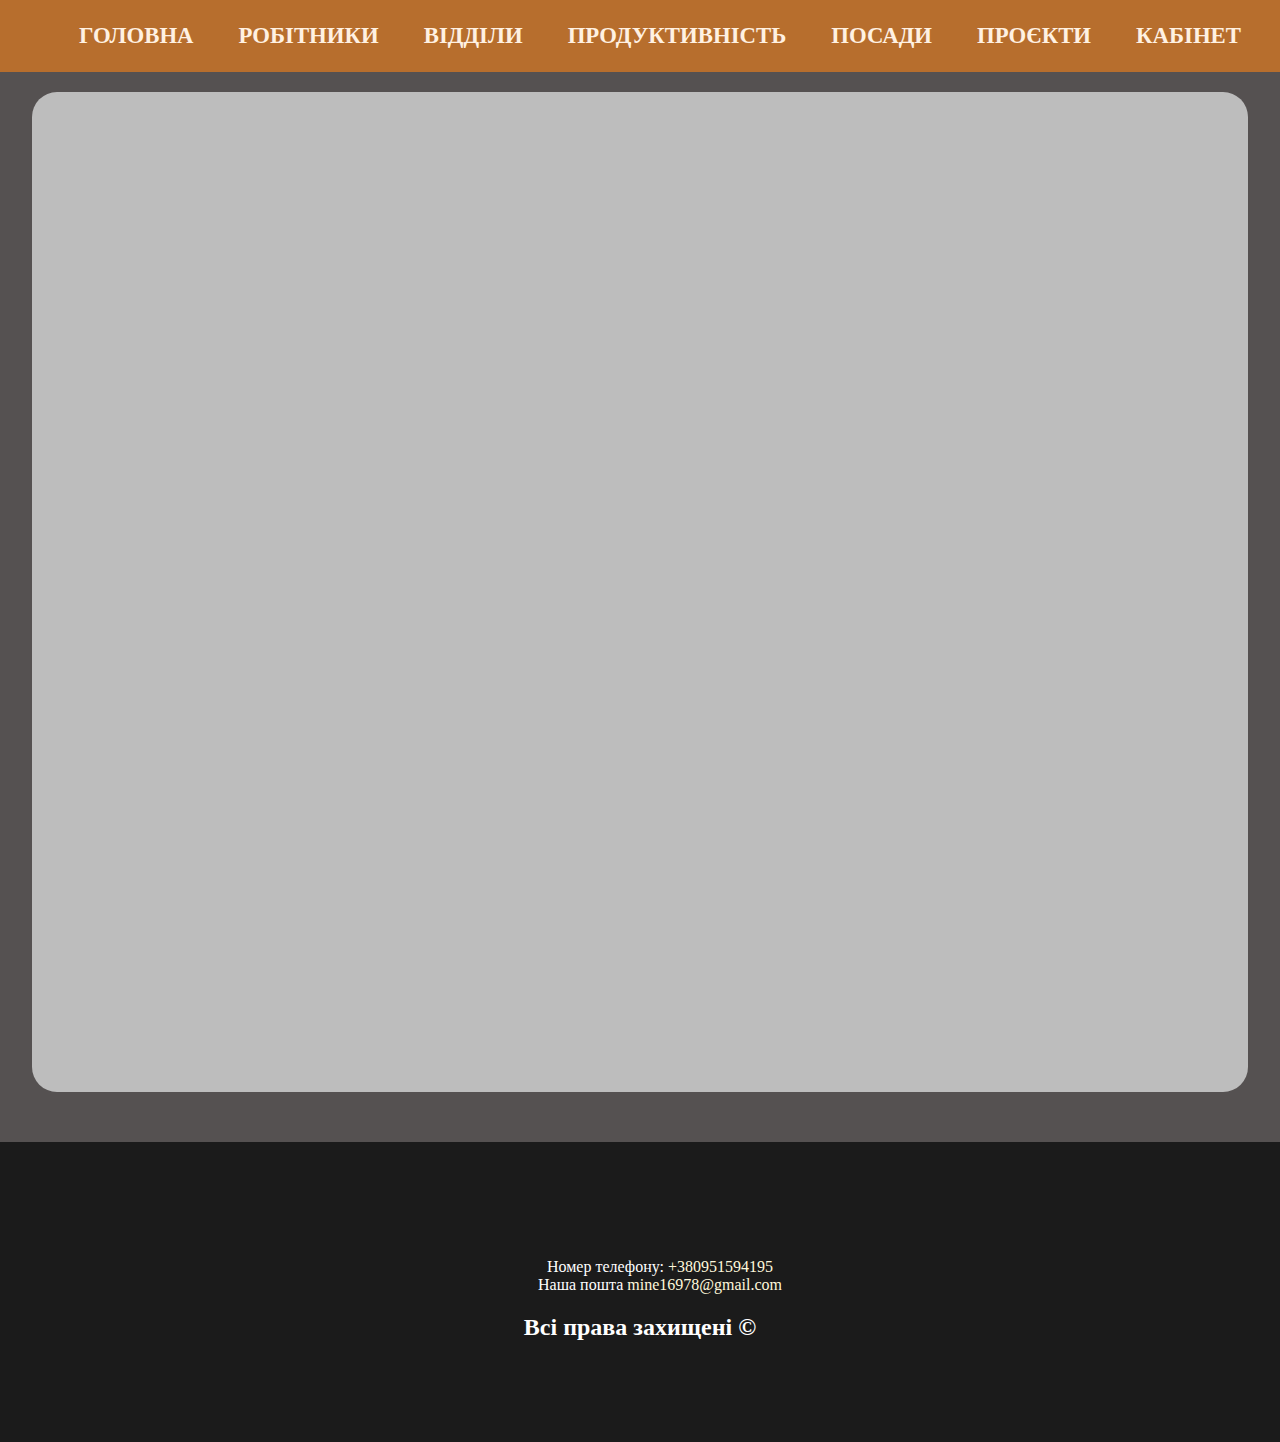
==== index.html @ 1bb66c83 "first commit" ====
<!DOCTYPE html>
<html lang="ua-UA">
<head>

    <meta charset="UTF-8">
    <meta name="viewport" content="width=device-width, initial-scale=1.0">

    <link rel="stylesheet" href="styles/main.css?v=1.0">

    <title>Облік кадрів</title>

</head>
<body>
    <section class="navigation">

        <button class="menu-toggle" id="menuToggle">☰</button>
        
        <div id="nav_tools">
            <ul class="nav_menu">
                <li><a href="/index.html">Головна</a></li>
                <li><a href="/employees.html">Робітники</a></li>
                <li><a href="/departments.html">Відділи</a></li>
                <li><a href="/performance.html">Продуктивність</a></li>
                <li><a href="/positions.html">Посади</a></li>
                <li><a href="/projects.html">Проєкти</a></li>
                <li><a href="/manager/manager.html">Кабінет</a></li>
            </ul>
        </div>
    </section>


    <section class = "wrapper">
        
    </section>


    <section>
        <footer>
            <ul>
				<li>Номер телефону: <a href="tel:+380951594195">+380951594195</a></li>
				<li>Наша пошта <a href="mailto:mine16978@gmail.com">mine16978@gmail.com</a></li>
			</ul>

            <h2>Всі права захищені &copy;</h2>
        </footer>
    </section>

    <script src="script/navigation.js?v=1.0"></script>
</body>
</html>
---- styles/main.css ----
* {

    --dark-grafit-color: #1b1b1b;
    --dark-grey-color: #555151;
    --light-grey-color: #9f9689;
    --brown-color: #623f2b;
    --orange-leather: #b76e2d;
    --light-color: #fff1e2;


    --main-bg-color: var(--dark-grey-color);
    --nav-bg-color: var(--orange-leather);
    --nav-color: #123;
    --nav-bgcolor-hover: var(--brown-color);
    --nav-a-color: var(--light-color);
    --nav-a-color-hover: var(--light-color);

    --wrapper-bg-color: #bdbdbd;


    --footer-bg-color: var(--dark-grafit-color);
    --footer-text-color: white;
    
    --footer-a-color: cornsilk;
    --footer-a-color-hover: darkred;

    transition: background-color 0.3s ease, color 0.3s ease;
}

html {
    scrollbar-width: thin;
    scrollbar-color: var(--brown-color) var(--dark-grafit-color) ;
}

/* Стилі для всього тіла */
body {
    margin: 0;
    padding: 0;
    background-color: var(--main-bg-color); /* Доданий фоновий колір */
    color: #333; /* Контрастний колір тексту */
}

a{
    text-decoration: none;
}

ul{
    list-style: none;
}
/* Стилі для меню */
.navigation {
    width: 100%;
    height: fit-content;
    display: flex;
    justify-content: center;
    align-items: center; 
    background-color: var(--nav-bg-color);
    font-size: 23px;
}

/* Список меню */
.nav_menu {
    display: flex;
    gap: 15px;
}

/* Посилання меню */
.nav_menu a {
    padding: 10px 15px;
    text-transform: uppercase;
    color: var(--nav-a-color);
    font-size: .99em;
    border-radius: 10px;
    font-weight: 600;
}

/* Стиль при наведенні */
.nav_menu a:hover {
    background-color: var(--nav-bgcolor-hover);
    color: var(--nav-a-color-hover);
}

.menu-toggle {
    display: none; /* Скрыто на больших экранах */
    background-color: transparent; /* Прозрачный фон */
    border: none; /* Без границ */
    font-size: 2em; /* Размер шрифта для кнопки */
    cursor: pointer; /* Указатель при наведении */
    color: #34495e; /* Цвет кнопки */
}

.wrapper{
    min-height: 1000px;
    width: 95%;
    margin: auto;
    background-color: var(--wrapper-bg-color);
    margin-top: 20px;
    margin-bottom: 20px;
    border-radius: 25px;
}

.filter{
    margin-left: 5%;
}

footer{
    background-color: var(--footer-bg-color);
    color: var(--footer-text-color);
    margin: 0;
    min-height: 200px;
    width: 100%;
    margin-top: 50px;
    padding-top: 100px;
    text-align: center;
}

footer a{
    color: var(--footer-a-color);
}
footer a:hover{
    color: var(--footer-a-color-hover);
    
}

@media (max-width: 767px) {
    .navigation{
        width: 100%;
    }
    .menu-toggle {
        display: block; /* Показывает кнопку для открытия меню на маленьких экранах */
        padding-right: 20px;
    }
}

@media(hover: hover){
    
    .main-nav a:hover {
        color: #718daa;
    }
    
    
}

@media(hover: none){
    .main-nav a:active {
        color: #718daa;
    }
    
    
}
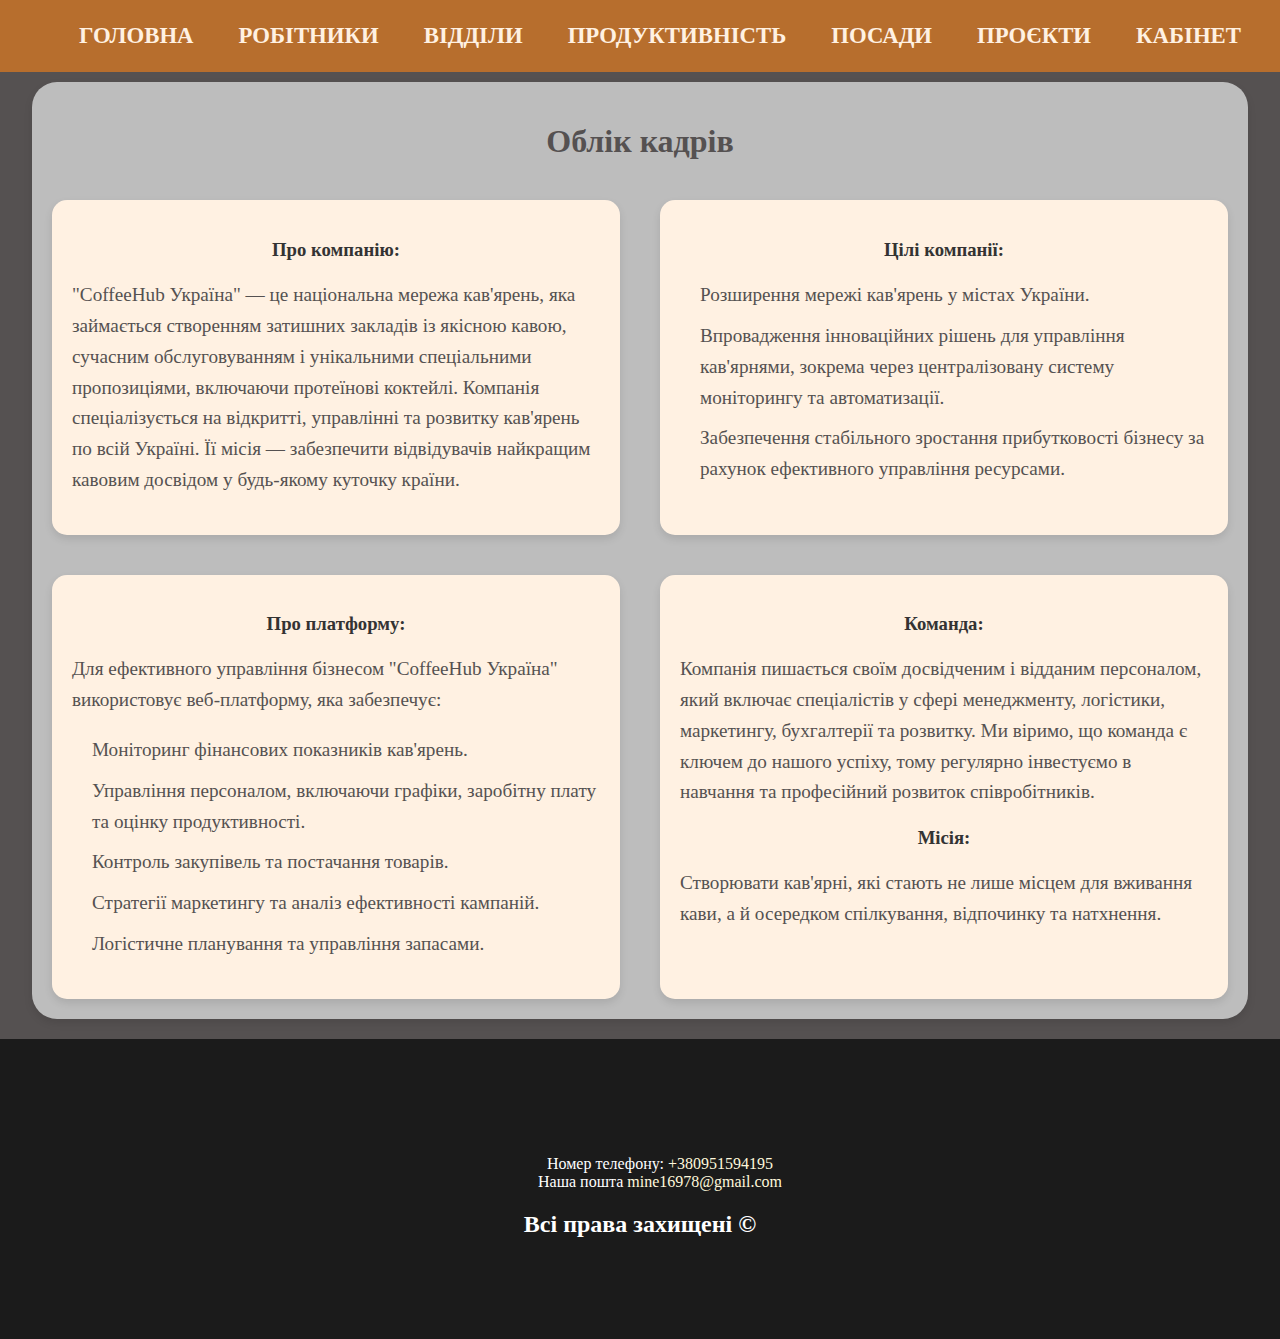
==== commit 7248fb5e: "index page uploaded" ====
--- a/index.html
+++ b/index.html
@@ -23,14 +23,51 @@
                 <li><a href="/performance.html">Продуктивність</a></li>
                 <li><a href="/positions.html">Посади</a></li>
                 <li><a href="/projects.html">Проєкти</a></li>
-                <li><a href="/manager/manager.html">Кабінет</a></li>
+                <li><a href="/manager/manager.php">Кабінет</a></li>
             </ul>
         </div>
     </section>
 
 
     <section class = "wrapper">
+        <h1 class="wrapper-title">Облік кадрів</h1> <!-- Перемещаем заголовок внутрь секции wrapper -->
+        <div class="main_screen_info">
+            
+            
+            <h3><strong>Про компанію:</strong></h3>
+            <p>"CoffeeHub Україна" — це національна мережа кав'ярень, яка займається створенням затишних закладів із якісною кавою, сучасним обслуговуванням і унікальними спеціальними пропозиціями, включаючи протеїнові коктейлі. Компанія спеціалізується на відкритті, управлінні та розвитку кав'ярень по всій Україні. Її місія — забезпечити відвідувачів найкращим кавовим досвідом у будь-якому куточку країни.</p>
         
+        </div>
+        
+        <div class="main_screen_info">
+            <h3><strong>Цілі компанії:</strong></h3>
+            <ul>
+                <li>Розширення мережі кав'ярень у містах України.</li>
+                <li>Впровадження інноваційних рішень для управління кав'ярнями, зокрема через централізовану систему моніторингу та автоматизації.</li>
+                <li>Забезпечення стабільного зростання прибутковості бізнесу за рахунок ефективного управління ресурсами.</li>
+            </ul>
+        </div>
+
+        <div class="main_screen_info">
+            <h3><strong>Про платформу:</strong></h3>
+            <p>Для ефективного управління бізнесом "CoffeeHub Україна" використовує веб-платформу, яка забезпечує:</p>
+            <ul>
+                <li>Моніторинг фінансових показників кав'ярень.</li>
+                <li>Управління персоналом, включаючи графіки, заробітну плату та оцінку продуктивності.</li>
+                <li>Контроль закупівель та постачання товарів.</li>
+                <li>Стратегії маркетингу та аналіз ефективності кампаній.</li>
+                <li>Логістичне планування та управління запасами.</li>
+            </ul>
+        </div>
+
+        <div class="main_screen_info">
+            <h3><strong>Команда:</strong></h3>
+            <p>Компанія пишається своїм досвідченим і відданим персоналом, який включає спеціалістів у сфері менеджменту, логістики, маркетингу, бухгалтерії та розвитку. Ми віримо, що команда є ключем до нашого успіху, тому регулярно інвестуємо в навчання та професійний розвиток співробітників.</p>
+            <h3><strong>Місія:</strong></h3>
+            <p>Створювати кав'ярні, які стають не лише місцем для вживання кави, а й осередком спілкування, відпочинку та натхнення.</p>
+        </div>
+
+
     </section>
 
 
--- a/styles/main.css
+++ b/styles/main.css
@@ -60,8 +60,20 @@
 
 /* Список меню */
 .nav_menu {
-    display: flex;
+    display: flex; /* Для великих екранів меню розміщується в ряд */
     gap: 15px;
+    flex-wrap: wrap; /* Забезпечує гнучкість елементів на малих екранах */
+}
+
+/* Визначаємо стилі для активного меню */
+.nav_menu.active {
+    display: block; /* Перетворює меню на блочний елемент */
+    position: absolute; /* Розміщує меню поверх іншого контенту */
+    top: 60px; /* Відстань від верхнього краю (можна відкоригувати) */
+    left: 0;
+    width: 100%; /* Меню займає всю ширину */
+    background-color: var(--nav-bg-color); /* Фон меню */
+    z-index: 100; /* Меню з'являється поверх інших елементів */
 }
 
 /* Посилання меню */
@@ -86,17 +98,32 @@
     border: none; /* Без границ */
     font-size: 2em; /* Размер шрифта для кнопки */
     cursor: pointer; /* Указатель при наведении */
-    color: #34495e; /* Цвет кнопки */
+    color: var(--light-color); /* Цвет кнопки */
 }
 
 .wrapper{
-    min-height: 1000px;
+    min-height: fit-content;
     width: 95%;
     margin: auto;
     background-color: var(--wrapper-bg-color);
-    margin-top: 20px;
+    margin-top: 10px;
     margin-bottom: 20px;
     border-radius: 25px;
+    padding-top: 20px;
+    box-shadow: 0 4px 8px rgba(0, 0, 0, 0.1); /* Добавляем тень */
+    overflow: hidden; /* Скрываем переполнение */
+    transition: transform 0.3s ease; /* Добавляем плавный переход */
+    display: flex; /* Используем flexbox для выравнивания блоков */
+    flex-wrap: wrap; /* Переносим блоки на новую строку при необходимости */
+    justify-content: space-between; /* Равномерно распределяем блоки */
+}
+
+.wrapper-title {
+    width: 100%;
+    text-align: center;
+    margin-bottom: 20px;
+    font-size: 2em;
+    color: var(--dark-grey-color);
 }
 
 .filter{
@@ -109,11 +136,44 @@
     margin: 0;
     min-height: 200px;
     width: 100%;
-    margin-top: 50px;
     padding-top: 100px;
     text-align: center;
 }
 
+
+.main_screen_info {
+    width: calc(50% - 40px); /* Устанавливаем ширину с учетом отступов */
+    margin: 20px; /* Добавляем отступы */
+    background-color: var(--light-color);
+    padding: 20px; /* Увеличиваем внутренние отступы */
+    border-radius: 15px; /* Уменьшаем радиус скругления */
+    box-shadow: 0 4px 8px rgba(0, 0, 0, 0.1); /* Добавляем тень */
+    transition: transform 0.3s ease; /* Добавляем плавный переход */
+    box-sizing: border-box; /* Включаем отступы и границы в ширину */
+}
+
+.main_screen_info:hover {
+    transform: scale(1.02); /* Увеличиваем размер при наведении */
+}
+
+.main_screen_info h1, .main_screen_info h3 {
+    text-align: center; /* Центрируем заголовки */
+}
+
+.main_screen_info p, .main_screen_info ul {
+    font-size: 1.2em; /* Увеличиваем размер шрифта */
+    color: var(--dark-grey-color); /* Устанавливаем цвет текста */
+    line-height: 1.6; /* Увеличиваем межстрочный интервал */
+}
+
+.main_screen_info ul {
+    padding-left: 20px; /* Добавляем отступ слева для списка */
+}
+
+.main_screen_info ul li {
+    margin-bottom: 10px; /* Добавляем отступы между элементами списка */
+}
+
 footer a{
     color: var(--footer-a-color);
 }
@@ -123,14 +183,22 @@
 }
 
 @media (max-width: 767px) {
-    .navigation{
-        width: 100%;
-    }
     .menu-toggle {
-        display: block; /* Показывает кнопку для открытия меню на маленьких экранах */
+        display: block; /* Показує кнопку меню на маленьких екранах */
         padding-right: 20px;
     }
-}
+
+    .nav_menu {
+        display: none; /* За замовчуванням приховує меню на маленьких екранах */
+        flex-direction: column; /* Розміщує елементи меню вертикально */
+        gap: 10px; /* Відстань між елементами меню */
+    }
+
+    .nav_menu.active {
+        display: block; /* Показує меню, коли воно активне */
+    }
+}
+
 
 @media(hover: hover){
     
